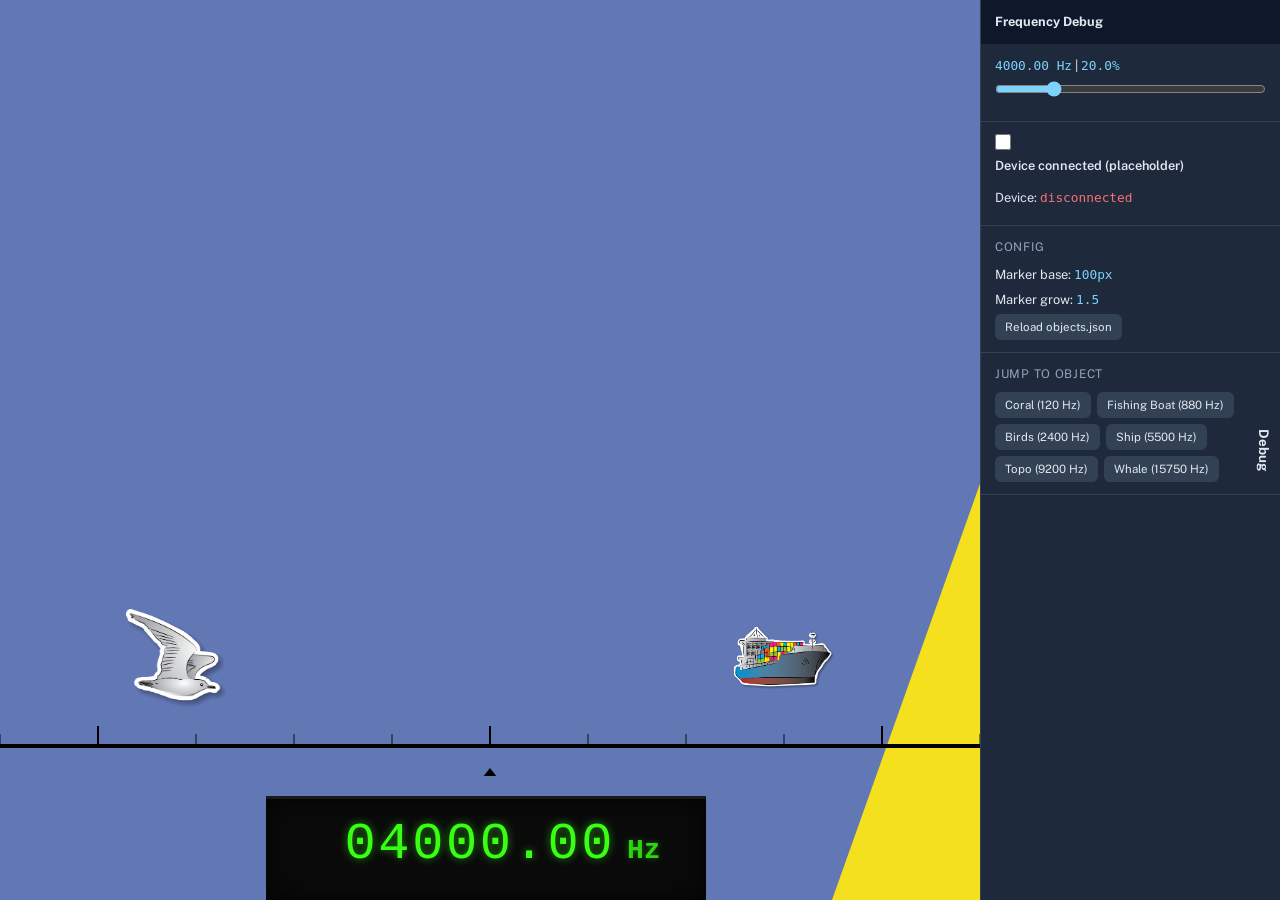
==== index.html @ 887b3f08 "First build for the frequency timeline test" ====
<!doctype html>
<html lang="en">
  <head>
    <meta charset="UTF-8" />
    <meta name="viewport" content="width=device-width, initial-scale=1.0" />
    <title>Frequency Timeline — Medavie Health Gallery</title>
    <script type="module" crossorigin src="./assets/index-BN-osFFg.js"></script>
    <link rel="stylesheet" crossorigin href="./assets/index-B9MVj_rx.css">
  </head>
  <body>
    <div id="root"></div>
  </body>
</html>
---- assets/index-B9MVj_rx.css ----
@font-face{font-family:Public Sans;src:url(./PublicSans-VariableFont_wght-9NMZdl6I.ttf) format("truetype");font-weight:100 900;font-style:normal;font-display:swap}@font-face{font-family:Public Sans;src:url(./PublicSans-Italic-VariableFont_wght-CCkQtFYx.ttf) format("truetype");font-weight:100 900;font-style:italic;font-display:swap}*,*:before,*:after{margin:0;padding:0;box-sizing:border-box}:root{--font-body: "Public Sans", "Segoe UI", sans-serif}body{font-family:var(--font-body);background-color:#f8fafc;color:#1e293b;line-height:1.6}#root{min-height:100vh;display:flex;flex-direction:column}.exhibit-background{--exhibit-bg-primary: #6278b5;--exhibit-bg-accent: #f4e01c;--exhibit-bg-split-top: 90%;--exhibit-bg-split-bottom: 65%;position:relative;min-height:100vh;isolation:isolate}.exhibit-background:before,.exhibit-background:after{content:"";position:fixed;top:0;right:0;bottom:0;left:0;pointer-events:none}.exhibit-background:before{z-index:-2;background:var(--exhibit-bg-primary)}.exhibit-background:after{z-index:-1;background:var(--exhibit-bg-accent);clip-path:polygon(var(--exhibit-bg-split-top) 0,100% 0,100% 100%,var(--exhibit-bg-split-bottom) 100%)}.exhibit-background__content{position:relative;z-index:0;min-height:100vh}:root{--exhibit-accent: #000000;--exhibit-marker: #22c55e;--exhibit-text: #1e293b;--exhibit-text-soft: #64748b;--exhibit-surface: rgba(255, 255, 255, .92);--exhibit-shadow: 0 8px 32px rgba(30, 41, 59, .08);--font-display: "Public Sans", "Segoe UI", sans-serif;--font-digital: "Consolas", "Courier New", monospace}body{font-family:var(--font-display);background:transparent;color:var(--exhibit-text);overflow:hidden;touch-action:manipulation}#root{min-height:100vh}.exhibit-loader{flex:1;display:flex;flex-direction:column;align-items:center;justify-content:center;gap:12px;min-height:100vh;font-size:1.1rem;font-weight:700;color:var(--exhibit-text)}.exhibit-loader--error{text-align:center;padding:24px}.exhibit-loader__detail{font-size:.95rem;font-weight:600;color:var(--exhibit-text-soft)}.exhibit-loader button{background:#1e293b;color:#f8fafc;border:none;border-radius:8px;padding:10px 16px;font-family:inherit;font-weight:700;cursor:pointer}.exhibit-app{min-height:100vh;display:flex}.exhibit-stage{flex:1;display:flex;flex-direction:column;padding:24px 32px 0 24px;min-height:100vh}.frequency-exhibit{flex:1;width:100%;display:flex;flex-direction:column;min-height:0}.frequency-exhibit__content{flex:1;display:flex;align-items:center;min-height:0;padding:24px 32px;width:100%}.frequency-exhibit__controls{flex-shrink:0;width:calc(100% + 56px);margin:auto auto 0 -24px;padding:0 0 20px}.frequency-bar-viewport{position:relative;width:100%;overflow:hidden;padding:40px 0 8px;cursor:grab;touch-action:none;-webkit-user-select:none;user-select:none}.frequency-bar-viewport:active{cursor:grabbing}.frequency-bar-rail{position:relative;will-change:transform}.frequency-bar{position:relative;width:100%;padding:40px 12px 8px}.frequency-bar__markers{position:relative;height:var(--markers-area-height, 28px);margin-bottom:8px;overflow:visible}.object-marker{position:absolute;bottom:0;transform:translate(-50%);pointer-events:none}.marker-icon{display:block;width:var(--marker-base-size, 40px);height:var(--marker-base-size, 40px);object-fit:contain;transition:transform .12s ease;transform-origin:center bottom}.marker-icon--panel{flex-shrink:0;width:var(--marker-panel-size, 160px);height:var(--marker-panel-size, 160px);transform-origin:center center}.node-info-panel{display:flex;align-items:center;gap:40px;width:100%}.node-info-panel--enter{animation:node-info-in .5s cubic-bezier(.22,1,.36,1) forwards}.node-info-panel--exit{animation:node-info-out .4s cubic-bezier(.4,0,1,1) forwards}@keyframes node-info-in{0%{opacity:0;transform:translateY(28px)}to{opacity:1;transform:translateY(0)}}@keyframes node-info-out{0%{opacity:1;transform:translateY(0)}to{opacity:0;transform:translateY(28px)}}.node-info-panel__text{display:flex;flex:1;flex-direction:column;gap:12px;min-width:0}.node-info-panel__title{font-size:clamp(1.5rem,3vw,2rem);font-weight:800;line-height:1.2;color:#000}.node-info-panel__description{font-size:clamp(1rem,2vw,1.15rem);line-height:1.55;color:#000}.frequency-bar__track{--line-top: 28px;position:relative;height:52px}.frequency-bar__line{position:absolute;left:0;right:0;top:var(--line-top);height:4px;background:var(--exhibit-accent);border-radius:0}.frequency-bar__ticks{position:absolute;left:0;right:0;top:0;height:var(--line-top)}.frequency-bar__tick{position:absolute;bottom:0;width:2px;height:10px;transform:translate(-50%);background:var(--exhibit-accent);opacity:.45}.frequency-bar__tick--major{height:18px;opacity:1}.frequency-bar__thumb{position:absolute;left:50%;top:calc(40px + var(--markers-block-height, 36px) + var(--line-top) + 4px + 2px);transform:translate(-50%);pointer-events:none;z-index:2}.frequency-bar__triangle{display:block;width:0;height:0;border-left:11px solid transparent;border-right:11px solid transparent;border-bottom:14px solid var(--exhibit-accent)}.hz-readout{display:flex;align-items:baseline;justify-content:center;gap:12px;width:min(440px,100%);margin:0 auto;min-height:104px;padding:20px 32px;flex-shrink:0;font-family:var(--font-digital);background:#0a0a0a;border:none;border-top:3px solid #1a1a1a;border-radius:0;box-shadow:inset 0 0 24px #000c}.hz-readout__value{width:10ch;font-size:3.25rem;line-height:1;letter-spacing:.05em;font-variant-numeric:tabular-nums;text-align:right;white-space:pre;color:#39ff14;text-shadow:0 0 8px rgba(57,255,20,.55)}.hz-readout__unit{width:2.5ch;flex-shrink:0;font-size:1.75rem;line-height:1;font-weight:700;color:#2dd40f;text-shadow:0 0 6px rgba(45,212,15,.45)}.debug-panel{width:300px;max-height:100vh;overflow-y:auto;background:#1e293b;color:#e2e8f0;font-size:.8rem;border-left:1px solid #334155;flex-shrink:0}.debug-panel__header{display:flex;justify-content:space-between;align-items:center;padding:12px 14px;background:#0f172a;position:sticky;top:0;z-index:1}.debug-panel__section{padding:12px 14px;border-bottom:1px solid #334155}.debug-panel__state{margin-bottom:4px}.debug-panel__state code{color:#7dd3fc}.debug-ok{color:#4ade80!important}.debug-bad{color:#f87171!important}.debug-panel__label{display:flex;flex-direction:column;gap:6px;margin-bottom:12px;font-weight:600}.debug-panel__label input[type=checkbox]{width:16px;height:16px;margin-right:8px}.debug-panel__label input[type=range]{width:100%;accent-color:#7dd3fc}.debug-panel__input-row{display:flex;gap:6px}.debug-panel__input-row input[type=number]{flex:1;background:#0f172a;border:1px solid #475569;border-radius:6px;color:#e2e8f0;padding:6px 8px;font-family:inherit;font-size:.8rem}.debug-panel__input-row button{background:#334155;border:none;color:#e2e8f0;padding:6px 10px;border-radius:6px;cursor:pointer;font-family:inherit;font-size:.72rem}.debug-panel__hint{font-size:.75rem;text-transform:uppercase;letter-spacing:.06em;color:#94a3b8;margin-bottom:8px}.debug-panel__presets,.debug-panel__states{display:flex;flex-wrap:wrap;gap:6px}.debug-panel__presets button,.debug-panel__states button{background:#334155;border:none;color:#e2e8f0;padding:6px 10px;border-radius:6px;cursor:pointer;font-size:.72rem;font-family:inherit}.debug-panel__presets button:hover,.debug-panel__states button:hover{background:#475569}.debug-panel__states button.active{background:#0369a1}.debug-panel__toggle{position:fixed;right:0;top:50%;transform:translateY(-50%);background:#1e293b;color:#e2e8f0;border:none;border-radius:8px 0 0 8px;padding:12px 8px;writing-mode:vertical-rl;cursor:pointer;font-family:inherit;font-weight:700;z-index:100}@media(max-width:1100px){.exhibit-app{flex-direction:column}.debug-panel{width:100%;max-height:280px;border-left:none;border-top:1px solid #334155}}
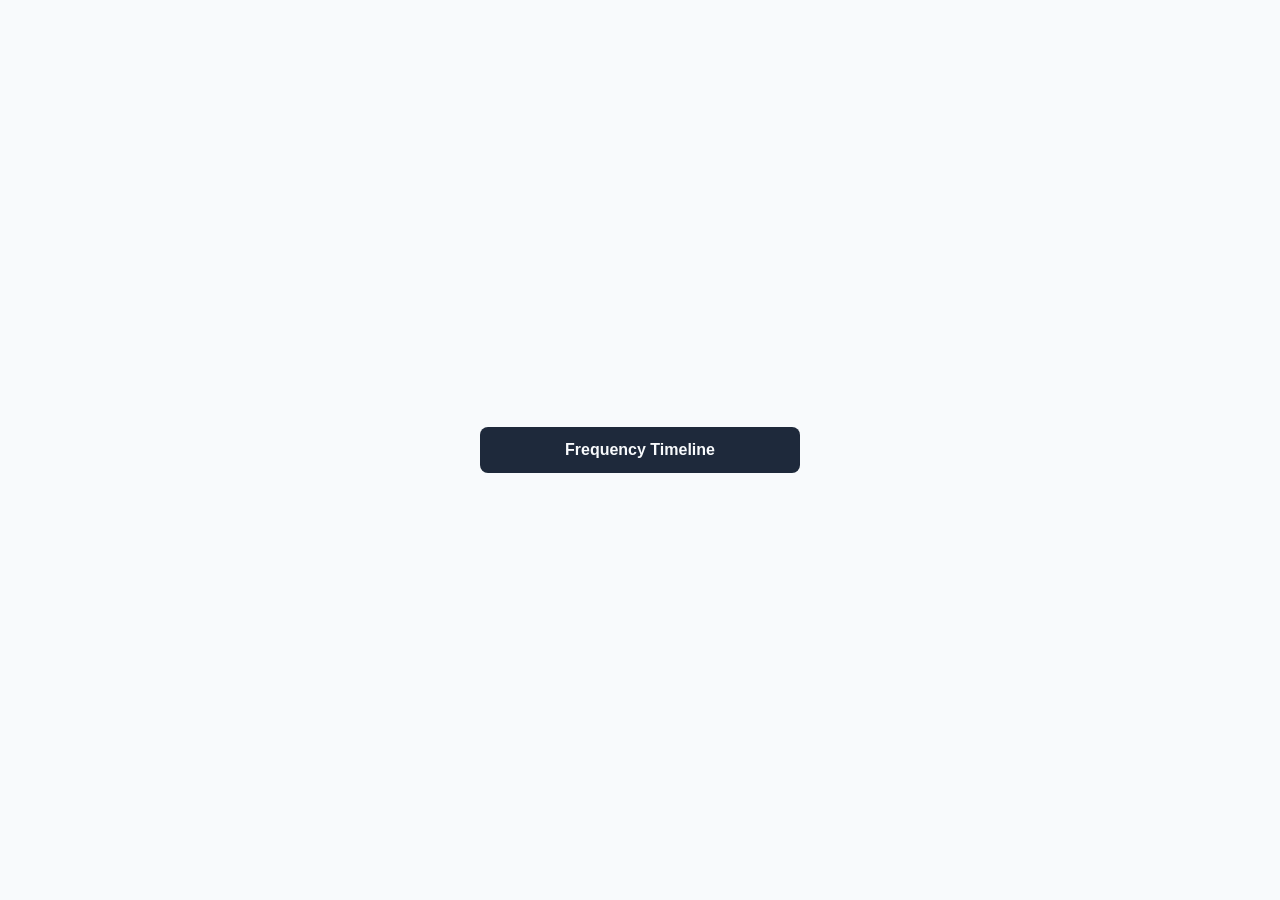
==== commit c7a6f212: "Added a home page" ====
--- a/index.html
+++ b/index.html
@@ -1,14 +1,56 @@
-<!doctype html>
-<html lang="en">
-  <head>
-    <meta charset="UTF-8" />
-    <meta name="viewport" content="width=device-width, initial-scale=1.0" />
-    <title>Frequency Timeline — Medavie Health Gallery</title>
-    <script type="module" crossorigin src="./assets/index-BN-osFFg.js"></script>
-    <link rel="stylesheet" crossorigin href="./assets/index-B9MVj_rx.css">
-  </head>
-  <body>
-    <div id="root"></div>-
-  </body>
-</html>
+<!doctype html>
+<html lang="en">
+  <head>
+    <meta charset="UTF-8" />
+    <meta name="viewport" content="width=device-width, initial-scale=1.0" />
+    <title>Medaviel Health Exhibits</title>
+    <style>
+      * {
+        box-sizing: border-box;
+        margin: 0;
+        padding: 0;
+      }
+
+      body {
+        min-height: 100vh;
+        display: flex;
+        align-items: center;
+        justify-content: center;
+        padding: 24px;
+        font-family: "Segoe UI", sans-serif;
+        background: #f8fafc;
+      }
+
+      .exhibit-list {
+        display: flex;
+        flex-direction: column;
+        gap: 12px;
+        width: min(320px, 100%);
+      }
+
+      .exhibit-btn {
+        display: block;
+        padding: 14px 20px;
+        border: none;
+        border-radius: 8px;
+        background: #1e293b;
+        color: #f8fafc;
+        font: inherit;
+        font-size: 1rem;
+        font-weight: 600;
+        text-align: center;
+        text-decoration: none;
+        cursor: pointer;
+      }
+
+      .exhibit-btn:hover {
+        background: #334155;
+      }
+    </style>
+  </head>
+  <body>
+    <nav class="exhibit-list">
+      <a class="exhibit-btn" href="./frequency-timeline/">Frequency Timeline</a>
+    </nav>
+  </body>
+</html>
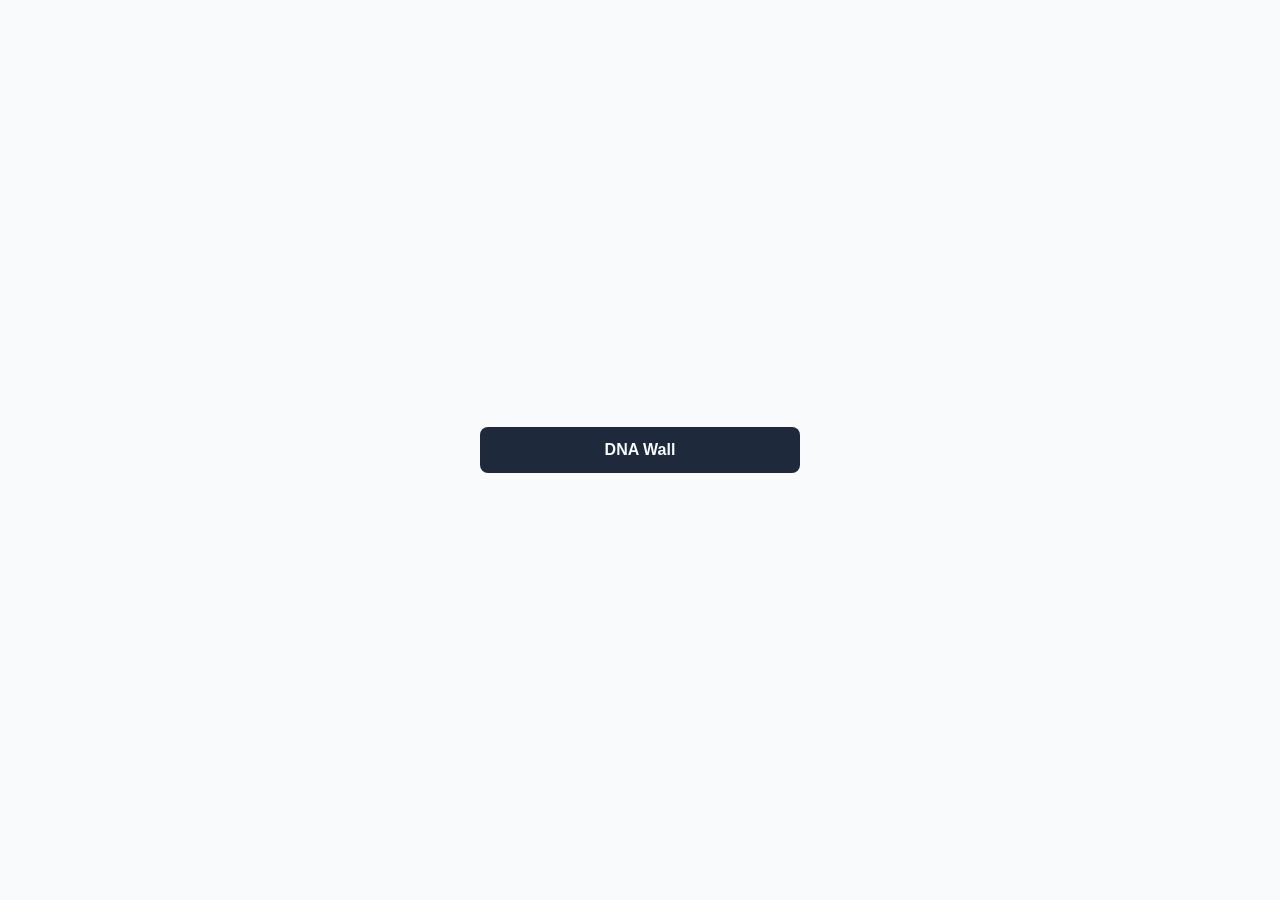
==== commit dd993d83: "Added DNA wall to the build" ====
--- a/index.html
+++ b/index.html
@@ -50,7 +50,7 @@
   </head>
   <body>
     <nav class="exhibit-list">
-      <a class="exhibit-btn" href="./frequency-timeline/">Frequency Timeline</a>
+      <a class="exhibit-btn" href="./dna-wall/">DNA Wall</a>
     </nav>
   </body>
 </html>
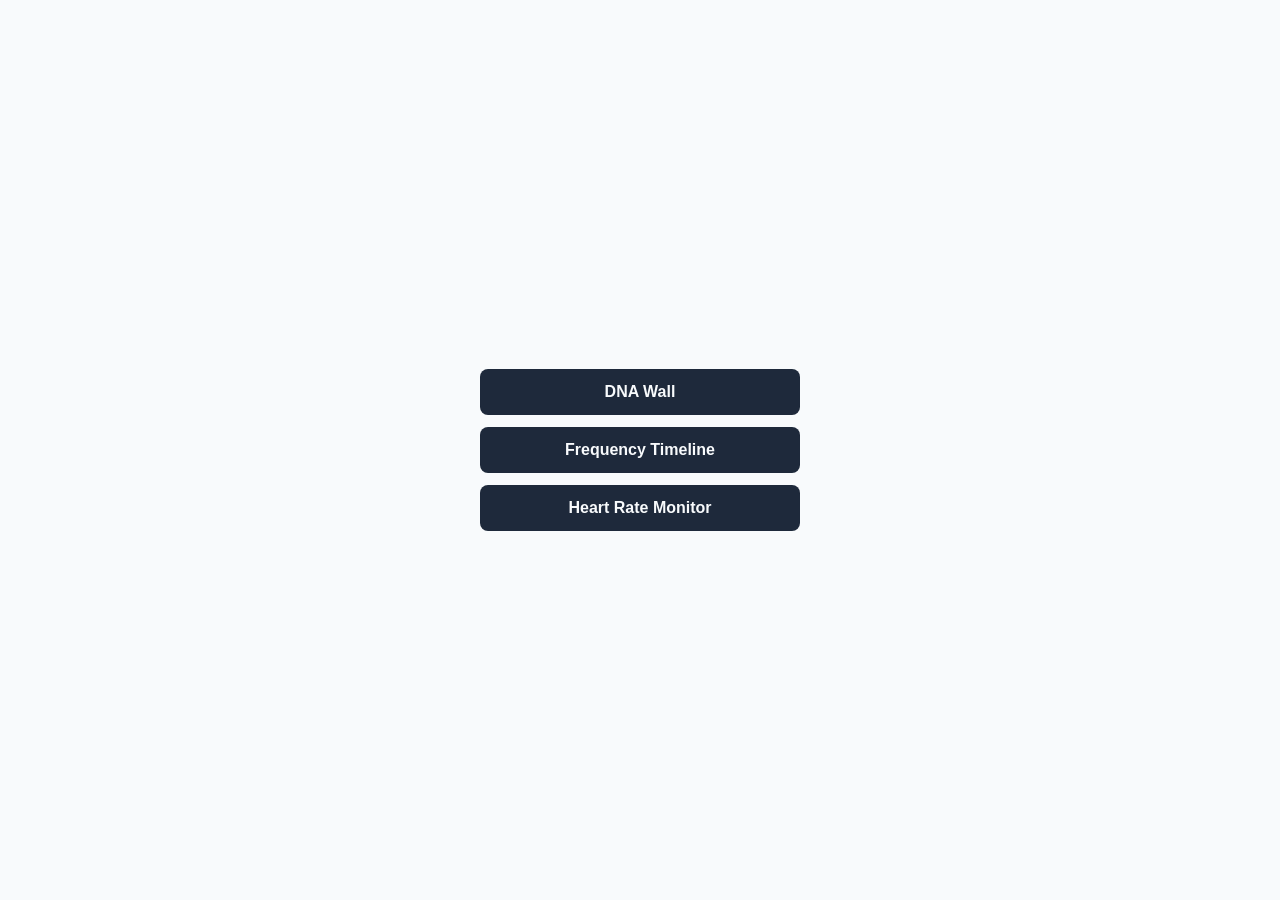
==== commit d20c6c82: "re-included all 3 exhibits into the build for a first-pass versions" ====
--- a/index.html
+++ b/index.html
@@ -51,6 +51,8 @@
   <body>
     <nav class="exhibit-list">
       <a class="exhibit-btn" href="./dna-wall/">DNA Wall</a>
+      <a class="exhibit-btn" href="./frequency-timeline/">Frequency Timeline</a>
+      <a class="exhibit-btn" href="./heart-rate/">Heart Rate Monitor</a>
     </nav>
   </body>
 </html>
